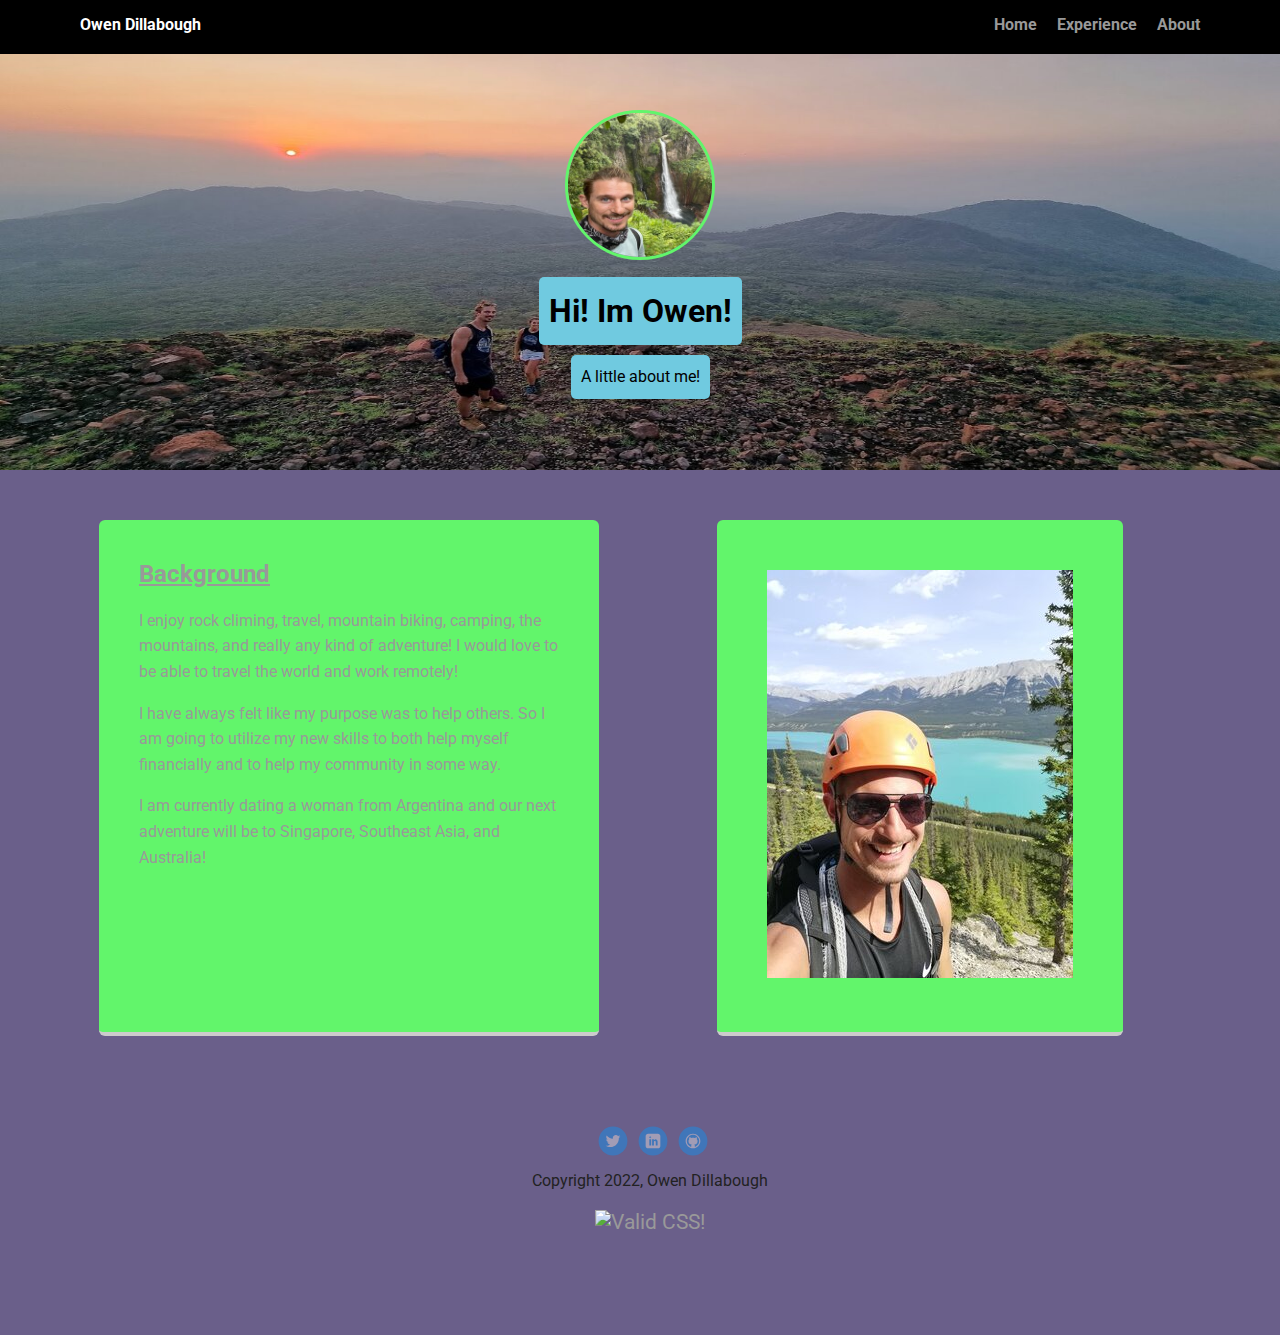
==== Treehouse-Unit-1-Project/portfolio_update_v1/portfolio_update_v1/about.html @ 3b375d09 "deleted unneccesary files and finished project 1" ====
<!doctype html>
<html lang="en">
<head>
  <meta charset="utf-8">
  <title>Owen Dillabough's Profile</title>
  <meta name="viewport" content="width=device-width, initial-scale=1.0">
  <link rel="stylesheet" href="styles.css">
  <link href="https://fonts.googleapis.com/css?family=Muli%7CRoboto:400,300,500,700,900" rel="stylesheet"></head>
  <body>

    <nav class="main-nav">
        <ul class="nav">
          <li class="name">Owen Dillabough</li>
          <li><a href="index.html">Home</a></li>
          <li><a href="experience.html">Experience</a></li>
          <li><a href="about.html">About</a></li>
        </ul>
      </nav>

    <header>
      <img src="images/profile-picture.jpg" alt="Owen Dillabough at a waterfall" class="profile-image">
      <h1 class="tag name">Hi! Im Owen!</h1>
      <p class="tag location">A little about me!</p>
    </header>

    <main class="flex">
      <a class="card">
        <h2>Background</h2>
        <p>I enjoy rock climing, travel, mountain biking, camping, the mountains, and really any kind of adventure! I would love to be able to travel the world and work remotely!</p>
        <p>I have always felt like my purpose was to help others. So I am going to utilize my new skills to both help myself financially and to help my community in some way.</p>
        <p>I am currently dating a woman from Argentina and our next adventure will be to Singapore, Southeast Asia, and Australia!</p>
      </a> 

    <sec class="card2">
       <a href="easteregg.html"><img src="images/owen1.jpg" alt="Owen mountain climbing"</a>   
    </sec> 

    </main>
    <footer>
      <ul>
        <li><a href="https://twitter.com/owen_dillabough" class="social twitter">Twitter</a></li>
        <li><a href="https://www.linkedin.com/in/owen-dillabough-935a5b103/" class="social linkedin">LinkedIn</a></li>
        <li><a href="https://github.com/Freedomcoding101" class="social github">Github</a></li>
      </ul>
      <p class="copyright">Copyright 2022, Owen Dillabough</p>
      <p>
        <a href="http://jigsaw.w3.org/css-validator/check/referer">
            <img style="border:0;width:88px;height:31px"
                src="http://jigsaw.w3.org/css-validator/images/vcss-blue"
                alt="Valid CSS!" />
            </a>
        </p>
    </footer>
  </body>
  </html>
---- Treehouse-Unit-1-Project/portfolio_update_v1/portfolio_update_v1/styles.css ----
/* Global Layout Set-up */
* { 
  box-sizing: border-box;
}
h2 {
text-decoration: underline;
}  
body {
  margin: 0;
  padding: 0;
  text-align: center;
  font-family: 'Roboto', sans-serif;
  color: #222;
  background: #6A5F8A;
}
/* Link Styles */

a {
  text-decoration: none;
  color: #999;
}
a:hover {
  color: #6633ff;
}

/* Section Styles */

.main-nav {
  width: 100%;
  background: black;
  min-height: 30px;
  padding: 10px;
  position: fixed;
  text-align: center;
}
.nav {
  display: flex;
  justify-content: space-around;
  font-weight: 700;
  list-style-type: none;
  margin: 0 auto;
  padding: 0;
}

.nav .name {
    display: block;
    margin-right: auto;
    color: white;
}
.nav li {
  padding: 5px 10px 10px 10px;
}
.nav a {
  transition: all .5s;
}
.nav a:hover {
  color: #EB5EA5
}

header {
  text-align: center;
  background: url('images/background-picture.jpg') no-repeat top center ;
  background-size: 100% 100%;
  overflow: hidden;
  padding-top: 60px;
}
header {
  line-height: 1.5;
}
header .profile-image {
  margin-top: 50px;
  width: 150px;
  height: 150px;
  border-radius: 50%;
  border: 3px solid #62F56B;
  transition: all .5s;
}
header .profile-image:hover {
  transform: scale(1.2) rotate(5deg);
}
.tag {
  background-color: #70CAE0;
  color: black;
  padding: 10px;
  border-radius: 5px;
  display: table;
  margin: 10px auto;
} 
.location {
  background-color: #70CAE0;
  color: black;
}
.card {
  margin: 30px;
  padding: 20px 40px 40px;
  max-width: 500px;
  text-align: left;
  background: #62F56B;
  border-bottom: 4px solid #ccc;
  border-radius: 6px;
  transition: all .5s;
}
.card2 {
  margin: 30px;
  padding: 50px 50px 50px;
  max-width: 500px;
  text-align: left;
  background: #62F56B;
  border-bottom: 4px solid #ccc;
  border-radius: 6px;
  transition: all .5s;
}
.card1 {
  margin: 30px;
  padding: 20px 40px 40px;
  max-width: 500px;
  text-align: left;
  background: #70CAE0;
  border-bottom: 4px solid #ccc;
  border-radius: 6px;
  transition: all .5s;
}
.card2:hover {
  border-color: #EB5EA5
}
.card1:hover {
  border-color: #62F56B
}
.card:hover {
  border-color: #EB5EA5;
}

ul.skills {
  padding: 0;
  text-align: center;
}

.skills li {
  border-radius: 6px;
  display: inline-block;
  background: #EB5EA5;
  color: white;
  padding: 5px 10px;
  margin: 2px;
}

.skills li:nth-child(odd) {
  background: #70CAE0;
}

footer {
  width: 100%;
  min-height: 30px;
  padding: 20px 0 40px 20px;
}

footer .copyright {
  top: -8px;
  font-size: .75em;
}

footer ul {
  list-style-type: none;
  margin: 0;
  padding: 0;
}

footer ul li {
  display: inline-block;
}

a.social {
  display: inline-block;
  text-indent: -9999px;
  margin-left: 5px;
  width: 30px;
  height: 30px;
  background-size: 30px 30px;
  opacity: .4;
  transition: all .5s;
}
a.twitter {
  background-image: url(images/twitter.svg);
}
a.linkedin {
  background-image: url(images/linkedin.svg);
}
a.github {
  background-image: url(images/github.svg);
}
a.social:hover {
  opacity: 1;
}
.clearfix {
  clear: both;
}

/* Styles for larger screens */
@media screen and (min-width: 720px) {
  
  .flex {
      display: -ms-flexbox;      /* TWEENER - IE 10 */
      display: flex; 
      max-width: 1200px;
      -ms-flex-pack: distribute;
      justify-content: space-around;
      margin: 0 auto;
  }

  header {
    min-height: 470px;
  }

  .nav {
    max-width: 1200px;
    padding: 0 30px;
  }


  main {
    padding-top: 20px;
  }

  main p {
    line-height: 1.6em;
  }

  footer {
    font-size: 1.3em;
    max-width: 1200px;
    margin: 40px auto;
  }

}
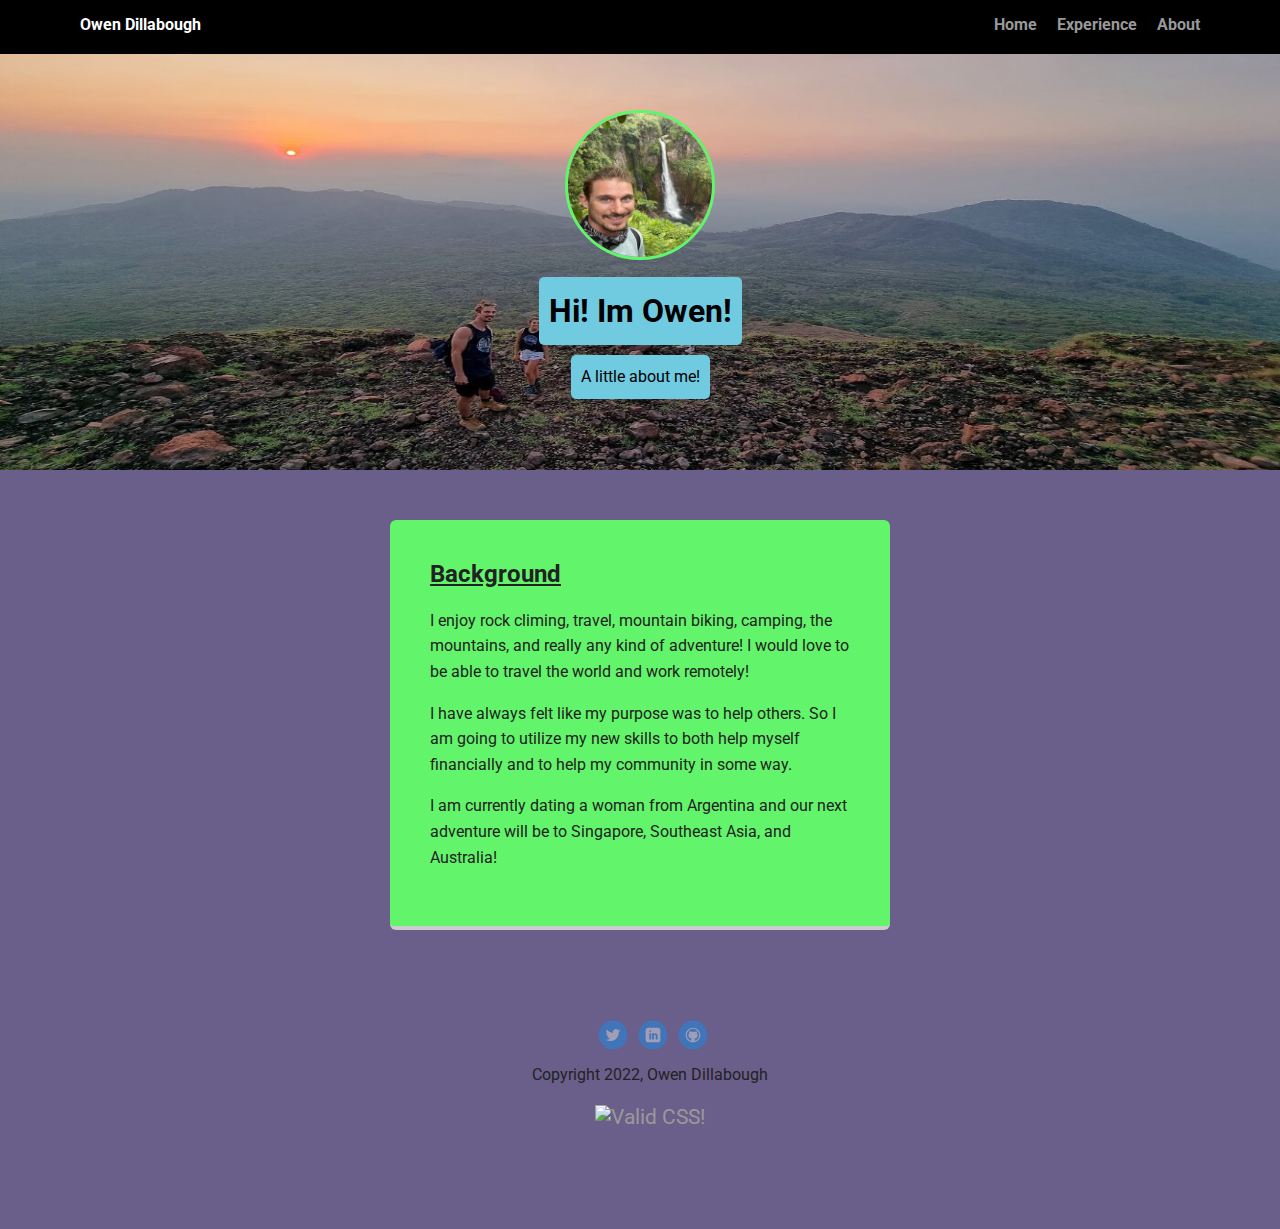
==== commit 4f165b9a: "fixed errors to exceed expectations" ====
--- a/Treehouse-Unit-1-Project/portfolio_update_v1/portfolio_update_v1/about.html
+++ b/Treehouse-Unit-1-Project/portfolio_update_v1/portfolio_update_v1/about.html
@@ -5,7 +5,8 @@
   <title>Owen Dillabough's Profile</title>
   <meta name="viewport" content="width=device-width, initial-scale=1.0">
   <link rel="stylesheet" href="styles.css">
-  <link href="https://fonts.googleapis.com/css?family=Muli%7CRoboto:400,300,500,700,900" rel="stylesheet"></head>
+  <link href="https://fonts.googleapis.com/css?family=Muli%7CRoboto:400,300,500,700,900" rel="stylesheet">
+</head>
   <body>
 
     <nav class="main-nav">
@@ -15,7 +16,7 @@
           <li><a href="experience.html">Experience</a></li>
           <li><a href="about.html">About</a></li>
         </ul>
-      </nav>
+    </nav>
 
     <header>
       <img src="images/profile-picture.jpg" alt="Owen Dillabough at a waterfall" class="profile-image">
@@ -24,17 +25,12 @@
     </header>
 
     <main class="flex">
-      <a class="card">
+      <section class="card">
         <h2>Background</h2>
         <p>I enjoy rock climing, travel, mountain biking, camping, the mountains, and really any kind of adventure! I would love to be able to travel the world and work remotely!</p>
         <p>I have always felt like my purpose was to help others. So I am going to utilize my new skills to both help myself financially and to help my community in some way.</p>
         <p>I am currently dating a woman from Argentina and our next adventure will be to Singapore, Southeast Asia, and Australia!</p>
-      </a> 
-
-    <sec class="card2">
-       <a href="easteregg.html"><img src="images/owen1.jpg" alt="Owen mountain climbing"</a>   
-    </sec> 
-
+      </section> 
     </main>
     <footer>
       <ul>
